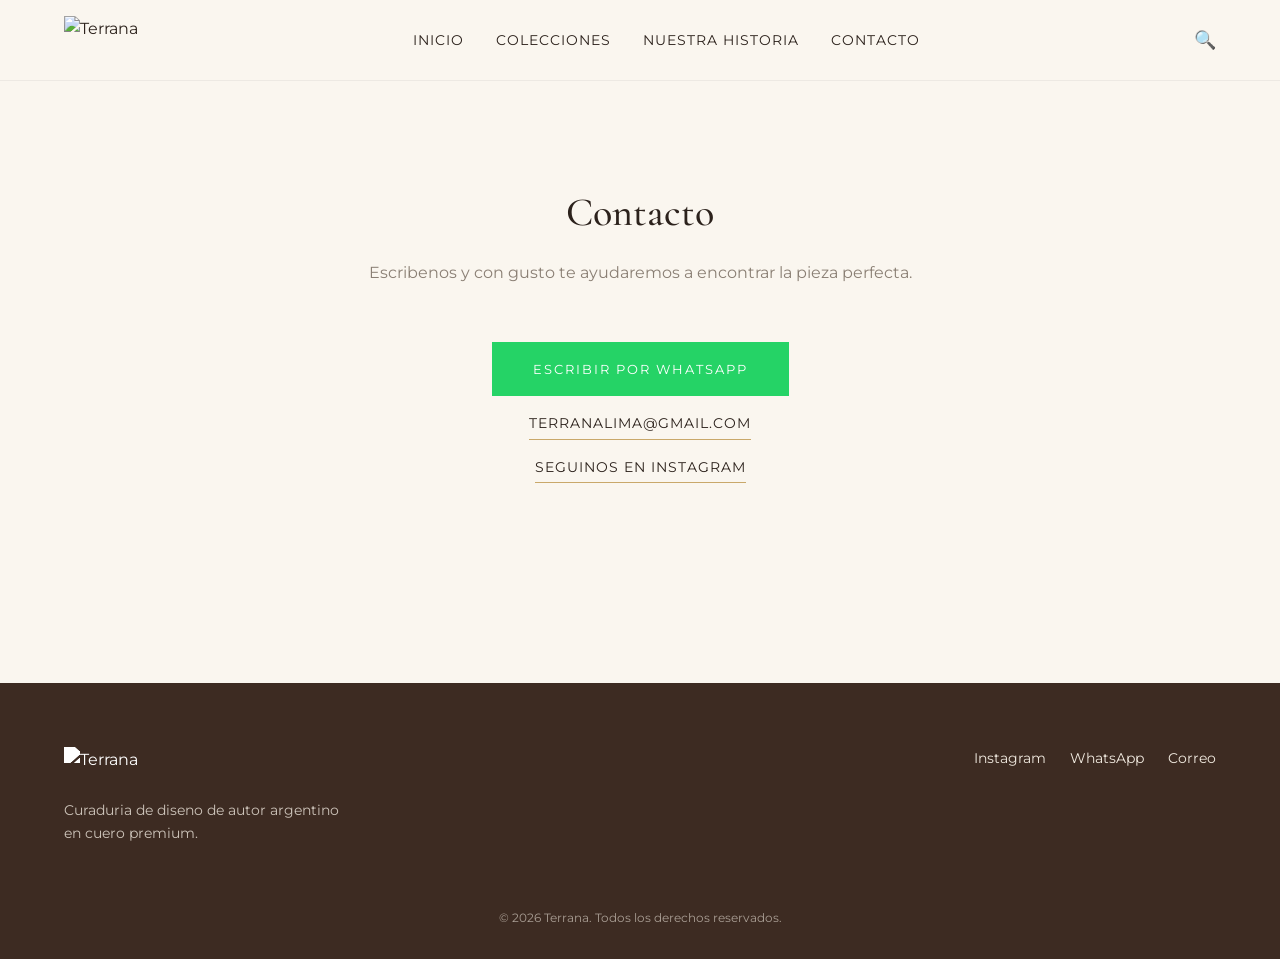
==== contacto.html @ 7182958f "Create contacto.html" ====
<!DOCTYPE html>
<html lang="es">
<head>
<meta charset="UTF-8">
<meta name="viewport" content="width=device-width, initial-scale=1.0">
<title>Contacto | Terrana</title>
<link rel="icon" href="assets/logo/favicon.png">
<link rel="preconnect" href="https://fonts.googleapis.com">
<link href="https://fonts.googleapis.com/css2?family=Cormorant+Garamond:wght@400;500;600&family=Montserrat:wght@300;400;500;600&display=swap" rel="stylesheet">
<link rel="stylesheet" href="css/style.css">
<style>
  .contacto-wrap{padding:180px 0 120px;text-align:center;max-width:640px;margin:0 auto;}
  .contacto-wrap h1{font-size:40px;margin-bottom:16px;}
  .contacto-wrap p{color:var(--gris);margin-bottom:40px;}
  .contacto-opciones{display:flex;flex-direction:column;gap:16px;align-items:center;}
</style>
</head>
<body>
<header class="site-header" id="site-header">
  <div class="container header-inner">
    <a href="index.html" class="logo"><img src="assets/logo/logo.png" alt="Terrana"></a>
    <nav class="main-nav" id="main-nav">
      <a href="index.html">Inicio</a>
      <a href="productos.html">Colecciones</a>
      <a href="historia.html">Nuestra Historia</a>
      <a href="contacto.html">Contacto</a>
    </nav>
    <div class="header-actions">
      <button id="search-toggle" aria-label="Buscar">&#128269;</button>
      <button id="menu-toggle" aria-label="Menu">&#9776;</button>
    </div>
  </div>
  <div id="search-bar" class="search-bar">
    <div class="container">
      <input type="text" id="search-input" placeholder="Buscar productos...">
    </div>
  </div>
</header>

<section class="container contacto-wrap">
  <h1>Contacto</h1>
  <p>Escribenos y con gusto te ayudaremos a encontrar la pieza perfecta.</p>
  <div class="contacto-opciones">
    <a class="btn btn-whatsapp" target="_blank" rel="noopener" href="https://wa.me/51999999999">Escribir por WhatsApp</a>
    <a class="link-underline" href="mailto:terranalima@gmail.com">terranalima@gmail.com</a>
    <a class="link-underline" href="https://instagram.com" target="_blank" rel="noopener">Seguinos en Instagram</a>
  </div>
</section>

<footer class="site-footer">
  <div class="container footer-inner">
    <div class="footer-brand">
      <img src="assets/logo/logo.png" alt="Terrana">
      <p>Curaduria de diseno de autor argentino en cuero premium.</p>
    </div>
    <div class="footer-links">
      <a href="https://instagram.com" target="_blank" rel="noopener">Instagram</a>
      <a href="https://wa.me/51999999999" target="_blank" rel="noopener">WhatsApp</a>
      <a href="mailto:terranalima@gmail.com">Correo</a>
    </div>
    <p class="footer-rights">&copy; 2026 Terrana. Todos los derechos reservados.</p>
  </div>
</footer>

<script src="js/app.js"></script>
</body>
</html>
---- css/style.css ----
:root{
  --beige:#f5f0e8;
  --crema:#faf6ef;
  --blanco:#ffffff;
  --marron:#6b4a3a;
  --chocolate:#3d2b22;
  --dorado:#c9a86a;
  --texto:#2c221c;
  --gris:#8a7f74;
}
*{box-sizing:border-box;margin:0;padding:0;}
body{font-family:'Montserrat',sans-serif;color:var(--texto);background:var(--crema);line-height:1.6;}
h1,h2,h3,h4{font-family:'Cormorant Garamond',serif;font-weight:500;}
a{text-decoration:none;color:inherit;}
img{max-width:100%;display:block;}
.container{max-width:1200px;margin:0 auto;padding:0 24px;}

.site-header{position:fixed;top:0;left:0;right:0;background:rgba(250,246,239,0.95);backdrop-filter:blur(6px);z-index:1000;border-bottom:1px solid rgba(0,0,0,0.05);transition:all .3s ease;}
.header-inner{display:flex;align-items:center;justify-content:space-between;height:80px;}
.logo img{height:48px;}
.main-nav{display:flex;gap:32px;}
.main-nav a{font-size:14px;letter-spacing:1px;text-transform:uppercase;transition:color .3s;}
.main-nav a:hover{color:var(--dorado);}
.header-actions{display:flex;gap:16px;align-items:center;}
.header-actions button{background:none;border:none;font-size:18px;cursor:pointer;}
#menu-toggle{display:none;}
.search-bar{max-height:0;overflow:hidden;transition:max-height .3s ease;background:var(--beige);}
.search-bar.active{max-height:80px;}
.search-bar input{width:100%;padding:16px 0;border:none;background:transparent;font-size:16px;outline:none;}

.hero{position:relative;height:100vh;min-height:600px;display:flex;align-items:center;justify-content:center;background:linear-gradient(180deg,rgba(61,43,34,0.35),rgba(61,43,34,0.55)),url('../assets/imagenes/hero.jpg') center/cover no-repeat;background-color:var(--chocolate);}
.hero-content{text-align:center;color:#fff;padding:0 24px;}
.hero-logo{height:90px;margin:0 auto 24px;filter:brightness(0) invert(1);}
.hero-phrase{font-family:'Cormorant Garamond',serif;font-size:28px;font-style:italic;margin-bottom:32px;}
.btn{display:inline-block;padding:16px 40px;font-size:13px;letter-spacing:2px;text-transform:uppercase;border:1px solid currentColor;transition:all .3s ease;}
.btn-primary{background:#fff;color:var(--chocolate);border-color:#fff;}
.btn-primary:hover{background:transparent;color:#fff;}

.intro{padding:120px 0;text-align:center;}
.intro-inner{max-width:680px;margin:0 auto;}
.intro h2{font-size:36px;margin-bottom:24px;}
.intro p{color:var(--gris);font-size:17px;margin-bottom:24px;}
.link-underline{border-bottom:1px solid var(--dorado);padding-bottom:4px;font-size:14px;letter-spacing:1px;text-transform:uppercase;}

.section-title{text-align:center;font-size:34px;margin-bottom:56px;}
.collections{padding:60px 0 120px;}
.collections-grid{display:grid;grid-template-columns:repeat(3,1fr);gap:32px;}
.collection-card{position:relative;height:420px;overflow:hidden;cursor:pointer;}
.collection-card img{width:100%;height:100%;object-fit:cover;transition:transform .6s ease;}
.collection-card:hover img{transform:scale(1.08);}
.collection-card .overlay{position:absolute;inset:0;background:linear-gradient(180deg,transparent 40%,rgba(0,0,0,0.6));display:flex;align-items:flex-end;justify-content:center;padding-bottom:32px;}
.collection-card h3{color:#fff;font-size:26px;letter-spacing:1px;}

.products-grid{display:grid;grid-template-columns:repeat(4,1fr);gap:28px;padding:60px 0 100px;}
.product-card{background:var(--blanco);transition:box-shadow .3s ease;}
.product-card:hover{box-shadow:0 12px 32px rgba(0,0,0,0.08);}
.product-card .img-wrap{aspect-ratio:1/1.1;overflow:hidden;}
.product-card img{width:100%;height:100%;object-fit:cover;transition:transform .5s;}
.product-card:hover img{transform:scale(1.05);}
.product-info{padding:18px;text-align:center;}
.product-info h4{font-size:18px;margin-bottom:8px;}
.product-price{color:var(--marron);font-weight:600;margin-bottom:12px;}
.product-status{position:absolute;background:var(--dorado);color:#fff;font-size:11px;letter-spacing:1px;text-transform:uppercase;padding:4px 10px;margin:12px;}

.filters-bar{display:flex;gap:16px;flex-wrap:wrap;padding:140px 0 20px;align-items:center;}
.filters-bar select,.filters-bar input{padding:10px 16px;border:1px solid #ddd;background:#fff;font-family:inherit;font-size:14px;}

.product-detail{padding:140px 0 100px;display:grid;grid-template-columns:1fr 1fr;gap:64px;}
.gallery-main{aspect-ratio:1/1;overflow:hidden;margin-bottom:16px;}
.gallery-main img{width:100%;height:100%;object-fit:cover;}
.gallery-thumbs{display:flex;gap:12px;}
.gallery-thumbs img{width:80px;height:80px;object-fit:cover;cursor:pointer;opacity:.6;transition:opacity .3s;}
.gallery-thumbs img.active{opacity:1;border:1px solid var(--dorado);}
.detail-info h1{font-size:38px;margin-bottom:8px;}
.detail-code{color:var(--gris);font-size:13px;margin-bottom:24px;}
.detail-price{font-size:28px;color:var(--marron);margin:24px 0;}
.detail-meta{margin:24px 0;font-size:15px;color:var(--gris);}
.detail-meta strong{color:var(--texto);}
.btn-whatsapp{background:#25D366;color:#fff;border-color:#25D366;margin-top:16px;}
.btn-whatsapp:hover{opacity:.9;background:#25D366;color:#fff;}

.site-footer{background:var(--chocolate);color:#f0e9df;padding:64px 0 32px;margin-top:80px;}
.footer-inner{display:flex;justify-content:space-between;flex-wrap:wrap;gap:32px;}
.footer-brand img{height:40px;filter:brightness(0) invert(1);margin-bottom:12px;}
.footer-brand p{max-width:280px;font-size:14px;opacity:.8;}
.footer-links{display:flex;gap:24px;font-size:14px;}
.footer-rights{width:100%;text-align:center;font-size:12px;opacity:.6;margin-top:32px;}

@media (max-width:900px){
  .collections-grid{grid-template-columns:1fr;}
  .products-grid{grid-template-columns:repeat(2,1fr);}
  .product-detail{grid-template-columns:1fr;}
  .main-nav{position:fixed;top:80px;left:0;right:0;background:var(--crema);flex-direction:column;padding:24px;display:none;}
  .main-nav.active{display:flex;}
  #menu-toggle{display:block;}
}
@media (max-width:600px){
  .products-grid{grid-template-columns:1fr 1fr;gap:16px;}
  .hero-phrase{font-size:20px;}
}
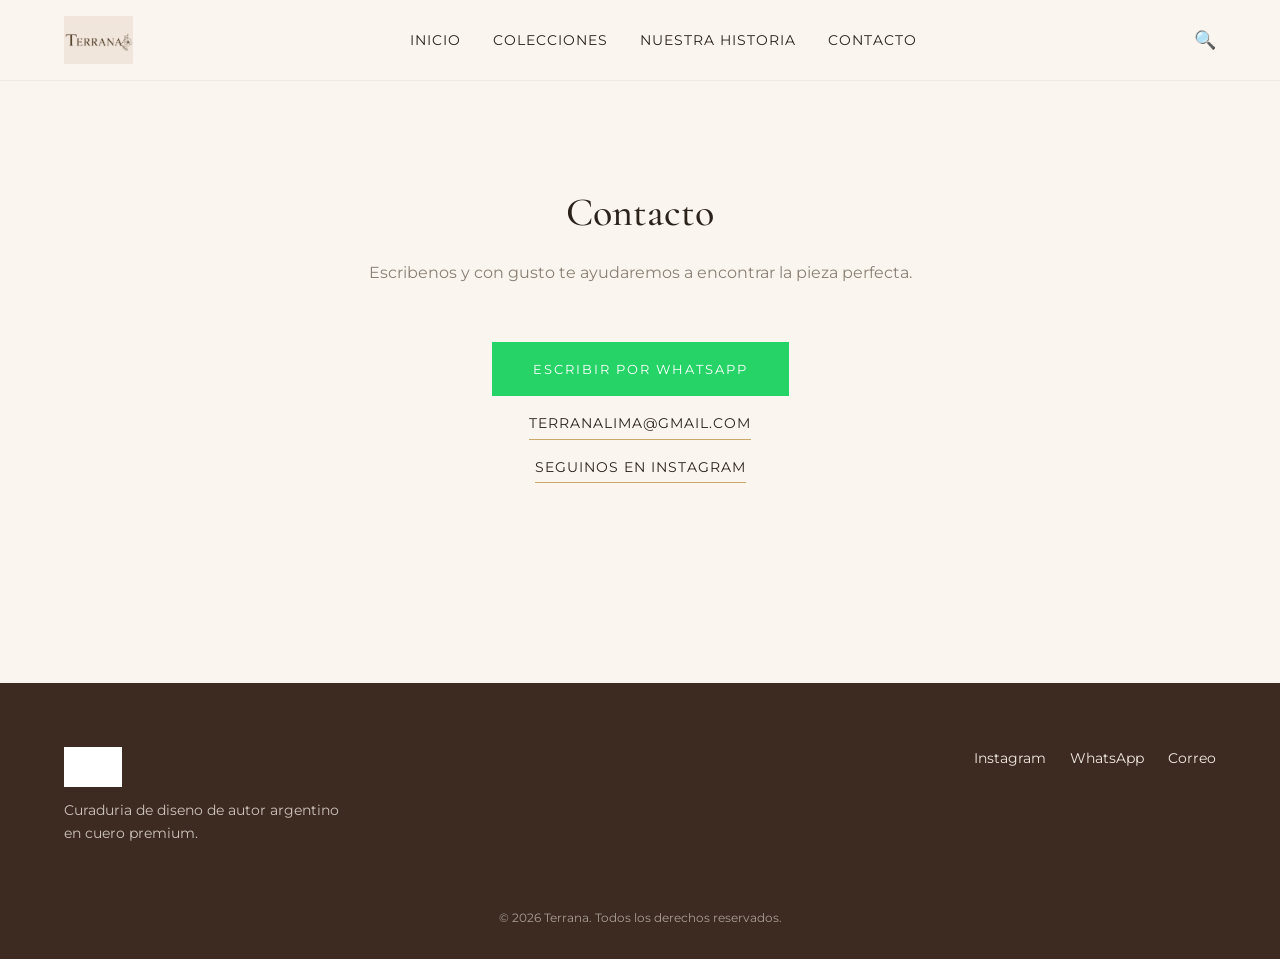
==== commit 3e01a981: "Update contacto.html" ====
--- a/contacto.html
+++ b/contacto.html
@@ -4,7 +4,7 @@
 <meta charset="UTF-8">
 <meta name="viewport" content="width=device-width, initial-scale=1.0">
 <title>Contacto | Terrana</title>
-<link rel="icon" href="assets/logo/favicon.png">
+<link rel="icon" href="assets/logo/logo.png">
 <link rel="preconnect" href="https://fonts.googleapis.com">
 <link href="https://fonts.googleapis.com/css2?family=Cormorant+Garamond:wght@400;500;600&family=Montserrat:wght@300;400;500;600&display=swap" rel="stylesheet">
 <link rel="stylesheet" href="css/style.css">
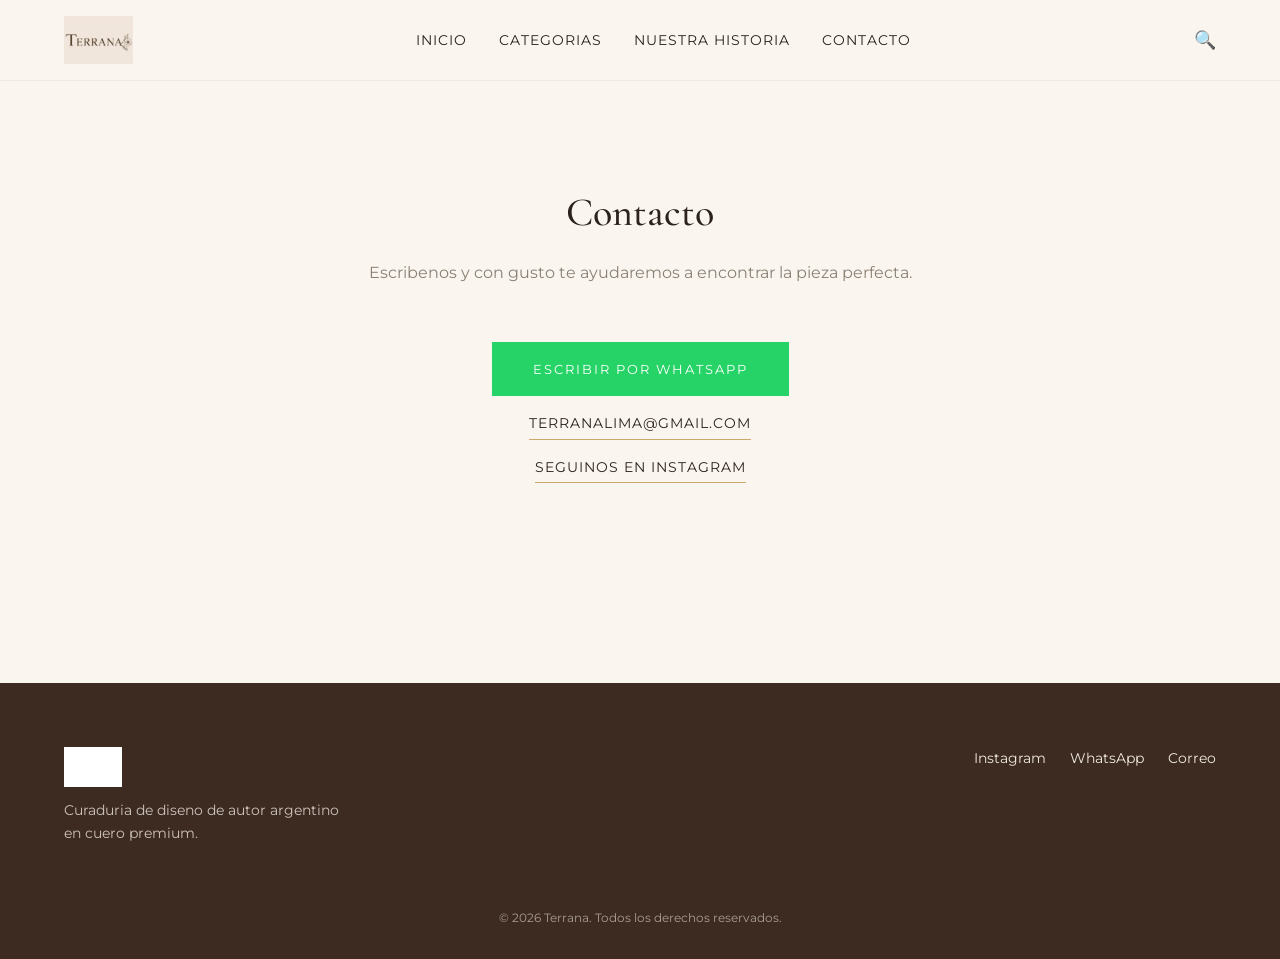
==== commit 4054150f: "Update contacto.html" ====
--- a/contacto.html
+++ b/contacto.html
@@ -21,7 +21,7 @@
     <a href="index.html" class="logo"><img src="assets/logo/logo.png" alt="Terrana"></a>
     <nav class="main-nav" id="main-nav">
       <a href="index.html">Inicio</a>
-      <a href="productos.html">Colecciones</a>
+              <a href="productos.html">Categorias</a>
       <a href="historia.html">Nuestra Historia</a>
       <a href="contacto.html">Contacto</a>
     </nav>
--- a/css/style.css
+++ b/css/style.css
@@ -30,7 +30,7 @@
 
 .hero{position:relative;height:100vh;min-height:600px;display:flex;align-items:center;justify-content:center;background:linear-gradient(180deg,rgba(61,43,34,0.35),rgba(61,43,34,0.55)),url('../assets/imagenes/hero.jpg') center/cover no-repeat;background-color:var(--chocolate);}
 .hero-content{text-align:center;color:#fff;padding:0 24px;}
-.hero-logo{height:90px;margin:0 auto 24px;filter:brightness(0) invert(1);}
+.hero-logo{height:90px;margin:0 auto 24px;}
 .hero-phrase{font-family:'Cormorant Garamond',serif;font-size:28px;font-style:italic;margin-bottom:32px;}
 .btn{display:inline-block;padding:16px 40px;font-size:13px;letter-spacing:2px;text-transform:uppercase;border:1px solid currentColor;transition:all .3s ease;}
 .btn-primary{background:#fff;color:var(--chocolate);border-color:#fff;}
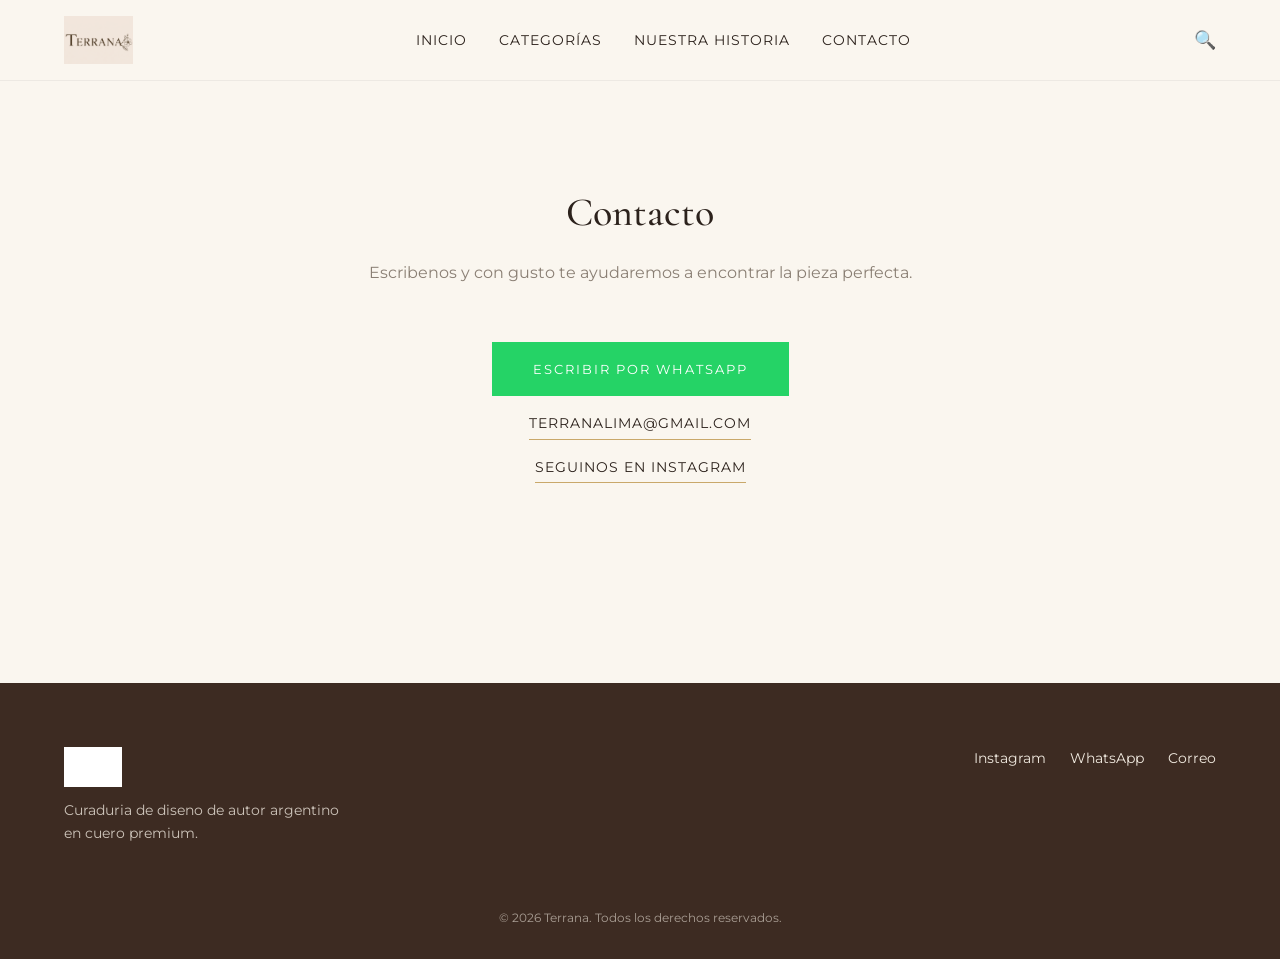
==== commit 14d22611: "Update contacto.html" ====
--- a/contacto.html
+++ b/contacto.html
@@ -21,7 +21,7 @@
     <a href="index.html" class="logo"><img src="assets/logo/logo.png" alt="Terrana"></a>
     <nav class="main-nav" id="main-nav">
       <a href="index.html">Inicio</a>
-              <a href="productos.html">Categorias</a>
+                      <a href="productos.html">Categorías</a>
       <a href="historia.html">Nuestra Historia</a>
       <a href="contacto.html">Contacto</a>
     </nav>
